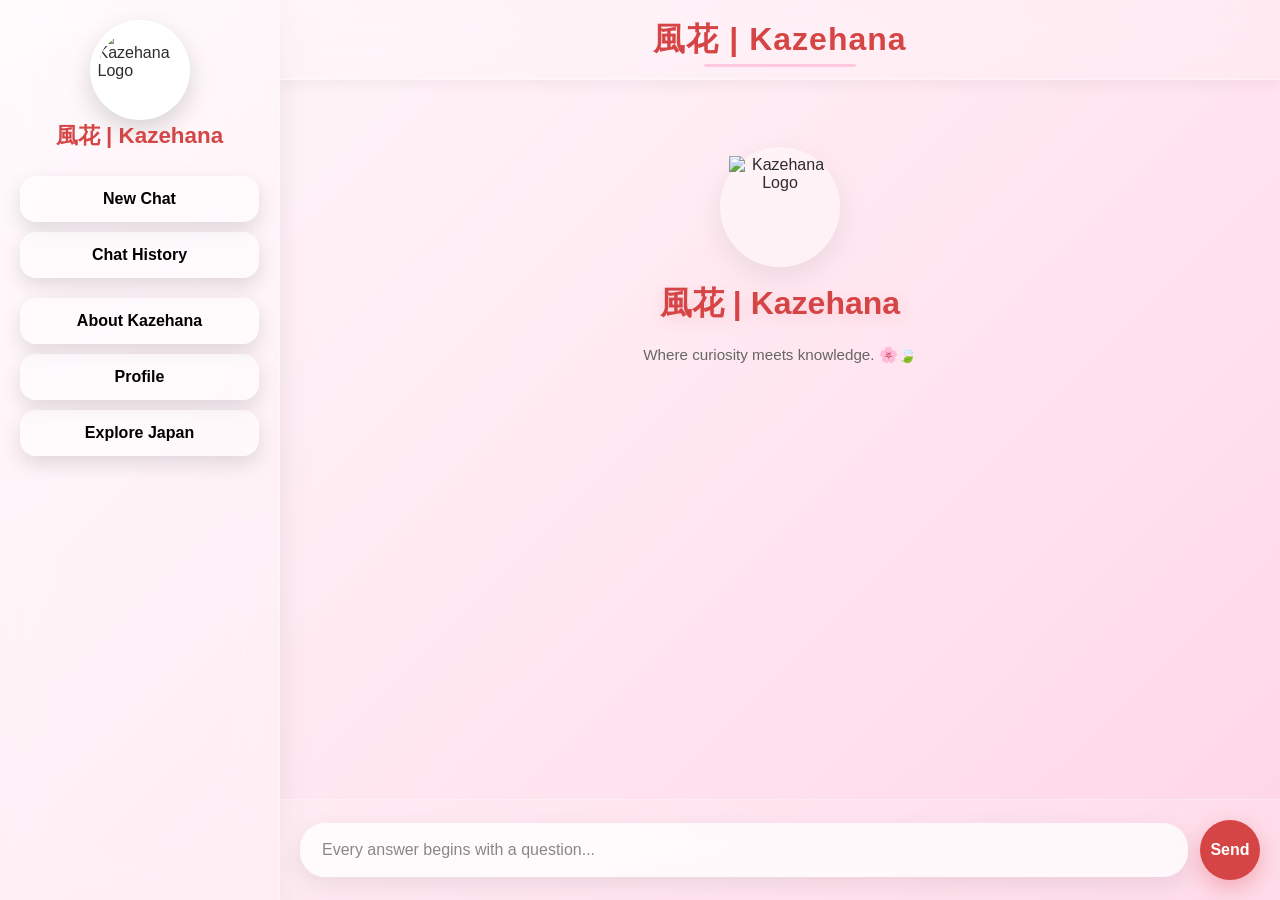
==== index.html @ 99f33a10 "Add files via upload" ====
<!DOCTYPE html>
<html lang="en">

<head>
    <meta charset="UTF-8">
    <meta name="viewport" content="width=device-width, initial-scale=1.0">
    <title>風花 | Kazehana</title>
    <link rel="stylesheet" href="style.css">
    <link rel="icon" type="image/png" href="Kazehana_logo.png">
</head>

<body>

    <div id="sakura-container"></div>

    <div id="app-container">

        <aside id="sidebar">
            <div id="sidebar-logo">
                <img src="Kazehana_logo.png" alt="Kazehana Logo">
            </div>

            <div id="sidebar-title">
                <h2>風花 | Kazehana</h2>


            </div>


            <nav id="sidebar-navigation">

                <button id="new-chat-btn">
                    New Chat
                </button>

                <button id="chat-history-btn">
                    Chat History
                </button>


                <div id="history-container">
                    <div id="history-list"></div>
                </div>



                <button id="about-btn">
                    About Kazehana
                </button>

                <button id="profile-btn">
                    Profile
                </button>



                <button id="explore-btn">
                    Explore Japan
                </button>

            </nav>



        </aside>

        <div id="sidebar-overlay"></div>

        <main id="main-chat-container">

            <header id="chat-header">
                <button id="mobile-menu-btn" aria-label="Open menu">
                    <span></span>
                    <span></span>
                    <span></span>
                </button>

                <div id="header-title">
                    <h1>風花 | Kazehana</h1>
                </div>

            </header>

            <section id="welcome-screen">

                <div id="welcome-logo">
                    <img src="Kazehana_logo.png" alt="Kazehana Logo">
                </div>

                <h1 id="welcome-title">
                    風花 | Kazehana
                </h1>

                <div id="welcome-tagline">
                    <p>Where curiosity meets knowledge. 🌸🍃</p>
                </div>

            </section>

            <section id="chat-messages">

                <div class="message-wrapper user-message">

                    <div class="message-footer">

                    </div>

                </div>

                <div class="message-wrapper bot-message">

                    <div class="message-actions">

                    </div>

                    <div class="message-footer">

                    </div>

                </div>


            </section>

            <section id="typing-indicator">

                <div id="typing-animation">
                    <span></span>
                    <span></span>
                    <span></span>
                </div>

                <p>A new insight is blooming...🌸</p>

            </section>


            <section id="input-section">

                <form id="chat-form">

                    <div id="input-wrapper">

                        <input type="text" id="user-input" placeholder="Every answer begins with a question..."
                            autocomplete="off" autocorrect="off" autocapitalize="sentences" spellcheck="true">

                        <button type="submit" id="send-button">
                            Send
                        </button>

                    </div>

                </form>

            </section>

            <div id="about-panel">

                <div id="about-header">

                    <button id="close-about-btn">
                        ←
                    </button>

                    <div id="about-logo">

                        <img src="Kazehana_logo.png" alt="Kazehana Logo">

                        <h1>風花 | Kazehana</h1>

                    </div>

                    <h2>About Kazehana</h2>

                </div>

                <div id="about-content">

                    <pre>

ううん！こんにちは、みんな。ぼくは風花（かざはな）です。
Uun! Konnichiwa, minna. Boku wa Kazehana desu.

ちょっと緊張していますが、よろしくお願いします。
Chotto kinchou shiteimasu ga, yoroshiku onegaishimasu.

ぼくは、みなさんに本当の日本を知ってもらうためにここにいます。
Boku wa, minasan ni hontou no Nihon o shitte morau tame ni koko ni imasu.

インターネットで広まっている誤解や思い込みではなく、本物の日本文化をいっしょに学びましょう。
Intaanetto de hiromatte iru gokai ya omoikomi de wa naku, honmono no Nihon bunka o issho ni manabimashou.

ここでは、日本の伝統、歴史、習慣、そして日常生活について紹介します。
Koko de wa, Nihon no dentou, rekishi, shuukan, soshite nichijou seikatsu ni tsuite shoukai shimasu.

アニメやゲームだけでは見えない、日本の魅力もたくさんお話ししたいです。
Anime ya geemu dake de wa mienai, Nihon no miryoku mo takusan ohanashi shitai desu.

わからないことがあったら、気軽に聞いてくださいね。
Wakaranai koto ga attara, kigaru ni kiite kudasai ne.

みなさんといっしょに学べることを楽しみにしています！
Minasan to issho ni manaberu koto o tanoshimi ni shiteimasu!

どうぞよろしくお願いします！
Douzo yoroshiku onegaishimasu!

        </pre>

                </div>

            </div>

        </main>

    </div>

    <script src="script.js"></script>





</body>

</html>
---- style.css ----
/* =========================
   RESET
========================= */

* {
    margin: 0;
    padding: 0;
    box-sizing: border-box;
}

img {
    display: block;
    max-width: 100%;
}

button,
input {
    font: inherit;
}

body {
    min-height: 100vh;
}

/* =========================
   KAZEHANA VARIABLES
========================= */

:root {

    --sakura-pink: #ffc8df;
    --sakura-dark: #ff72a1;

    --torii-red: #d64545;

    --cream: #fffaf7;

    --text-dark: #2d2d2d;

    --glass-bg: rgba(255, 255, 255, 0.25);

    --glass-border: rgba(255, 255, 255, 0.35);

    --shadow-soft:
        0 10px 30px rgba(0, 0, 0, 0.08);

    --radius-large: 24px;
    --radius-medium: 16px;
    --radius-small: 12px;
}

/* =========================
   BODY
========================= */

html,
body {
    margin: 0;
    height: 100vh;
    overflow: hidden;

    font-family: "Segoe UI", sans-serif;
    color: var(--text-dark);

    background: linear-gradient(135deg,
            #fff9fc,
            #ffe8f1,
            #ffd6e7);
}

/* =========================
   APP CONTAINER
========================= */

#app-container {
    display: flex;
    min-height: 100vh;
    width: 100%;
}

/* =========================
   SIDEBAR
========================= */

#sidebar {

    width: 280px;

    display: flex;

    flex-direction: column;

    height: 100vh;

    overflow: hidden;

    padding: 20px;

    background: var(--glass-bg);

    backdrop-filter: blur(20px);

    border-right: 1px solid var(--glass-border);

    box-shadow: var(--shadow-soft);

}

#sidebar-title h2 {

    text-align: center;

    color: var(--torii-red);

    font-size: 1.4rem;

    font-weight: 600;

    margin-bottom: 25px;
}

#sidebar-navigation {

    display: flex;

    flex-direction: column;

    gap: 10px;
}

#sidebar-navigation button {

    border: none;

    padding: 14px;

    border-radius: var(--radius-medium);

    background: rgba(255, 255, 255, 0.5);

    cursor: pointer;

    transition: 0.3s;

    box-shadow:
        0 8px 20px rgba(0, 0, 0, 0.12);
}

#sidebar-navigation button:hover {

    background: var(--sakura-pink);

    transform:
        translateX(5px) translateY(-2px);

    box-shadow:
        0 10px 20px rgba(0, 0, 0, 0.33);
}

/* =========================
   MAIN CHAT CONTAINER
========================= */

#main-chat-container {
    flex: 1;
    display: flex;
    flex-direction: column;
    height: 100vh;
    overflow: hidden;
}

/* =========================
   CHAT HEADER
========================= */

#chat-header {

    height: 80px;

    display: flex;

    align-items: center;

    justify-content: center;

    backdrop-filter: blur(20px);

    background: rgba(255, 255, 255, 0.2);

    border-bottom:
        1px solid var(--glass-border);

    box-shadow:
        0 4px 15px rgba(0, 0, 0, 0.05);
}

#header-title h1 {

    color: var(--torii-red);

    font-size: 2rem;

    font-weight: 700;

    letter-spacing: 1px;
}

/* =========================
   WELCOME SCREEN
========================= */

#welcome-screen {

    flex: 1;

    display: flex;

    flex-direction: column;

    justify-content: center;

    align-items: center;

    text-align: center;

    gap: 15px;

    padding: 20px;
}

#welcome-title {
    font-size: 3.2rem;
    font-weight: 700;
    color: var(--torii-red);
}

#welcome-title {

    font-size: 3.2rem;

    font-weight: 700;

    color: var(--torii-red);

    text-shadow:
        0 4px 15px rgba(214, 69, 69, 0.15);
}

#welcome-logo {

    width: 120px;

    height: 120px;

    border-radius: 50%;

    background: rgba(255, 255, 255, 0.4);

    backdrop-filter: blur(20px);

    box-shadow: var(--shadow-soft);

    display: flex;

    align-items: center;

    justify-content: center;
}

/* =========================
   CHAT MESSAGES AREA
========================= */

#chat-messages {
    flex: 1;
    overflow-y: auto;
    overflow-x: hidden;

    padding: 25px;

    display: flex;
    flex-direction: column;
    gap: 20px;

    min-height: 0;
}

#chat-messages::-webkit-scrollbar {

    width: 8px;
}

#chat-messages::-webkit-scrollbar-track {

    background: transparent;
}

#chat-messages::-webkit-scrollbar-thumb {

    background: rgba(0, 0, 0, 0.15);

    border-radius: 20px;
}

.message-wrapper {

    display: flex;

    flex-direction: column;

    width: fit-content;

    gap: 8px;
}

.user-message {

    align-self: flex-end;

    width: fit-content;

}

.user-message .message-content {
    background: var(--torii-red);
    color: white;

    width: fit-content;
    max-width: 100%;
    align-self: flex-end;

    padding: 14px 18px;

    border-radius:
        20px 20px 5px 20px;

    box-shadow:
        0 8px 20px rgba(0, 0, 0, 0.10);

    line-height: 1.6;

    word-break: break-word;
}

.bot-message {

    align-self: flex-start;

    max-width: 75%;
}

.bot-message .message-content {

    background:
        rgba(255, 255, 255, 0.6);

    backdrop-filter: blur(20px);

    padding: 14px 18px;

    border-radius:
        20px 20px 20px 5px;

    box-shadow:
        0 8px 20px rgba(0, 0, 0, 0.08);

    line-height: 1.6;
}

.timestamp {

    font-size: 0.75rem;

    opacity: 0.6;
}

.message-footer {

    display: flex;

    justify-content: flex-end;
}

.bot-message .message-footer {

    justify-content: flex-start;
}

.message-actions {

    display: flex;

    gap: 10px;
}

.copy-btn,
.regenerate-btn {

    border: none;

    background:
        rgba(255, 255, 255, 0.4);

    padding: 8px 12px;

    border-radius: 12px;

    cursor: pointer;

    transition: 0.3s;

    font-size: 0.85rem;
}

.copy-btn:hover,
.regenerate-btn:hover {

    background: var(--sakura-pink);

    transform: translateY(-2px);
}

/* =========================
   TYPING INDICATOR
========================= */

#typing-indicator {

    display: none;

    align-items: center;

    gap: 12px;

    padding: 12px 25px;

    color: #666;

    font-size: 0.9rem;
}

#typing-animation {

    display: flex;

    gap: 6px;
}

#typing-animation span {

    width: 10px;

    height: 10px;

    border-radius: 50%;

    background: var(--sakura-dark);

    animation: typingBounce 1.2s infinite;
}

#typing-animation span:nth-child(2) {

    animation-delay: 0.2s;
}

#typing-animation span:nth-child(3) {

    animation-delay: 0.4s;
}

@keyframes typingBounce {

    0%,
    80%,
    100% {

        transform: translateY(0);
    }

    40% {

        transform: translateY(-8px);
    }
}

/* =========================
   INPUT SECTION
========================= */

#input-section {

    padding: 20px;

    background: rgba(255, 255, 255, 0.15);

    backdrop-filter: blur(20px);

    border-top:
        1px solid rgba(255, 255, 255, 0.25);
}

#input-wrapper {

    display: flex;

    align-items: center;

    gap: 12px;

    max-width: 1000px;

    margin: 0 auto;
}

#user-input {

    flex: 1;

    padding: 18px 22px;

    border: none;

    outline: none;

    border-radius: 25px;

    background: rgba(255, 255, 255, 0.75);

    backdrop-filter: blur(20px);

    color: var(--text-dark);

    font-size: 1rem;

    box-shadow:
        0 8px 25px rgba(0, 0, 0, 0.08);

    transition: 0.3s;
}

#user-input:focus {

    box-shadow:
        0 0 0 3px rgba(250, 159, 197, 0.35),
        0 10px 25px rgba(0, 0, 0, 0.08);
}

#user-input::placeholder {

    color: #888;
}

#send-button {

    width: 60px;

    height: 60px;

    border: none;

    border-radius: 50%;

    background: var(--torii-red);

    color: white;

    font-weight: bold;

    cursor: pointer;

    box-shadow:
        0 8px 25px rgba(214, 69, 69, 0.35);

    transition: all 0.3s ease;
}

#send-button:hover {

    transform:
        translateY(-3px) scale(1.05);

    box-shadow:
        0 15px 35px rgba(214, 69, 69, 0.45);
}

#send-button:active {

    transform:
        translateY(1px);
}

#theme-switcher-section {

    display: flex;

    flex-direction: column;

    gap: 10px;
}

#theme-switcher-section button {

    border: none;

    padding: 10px;

    border-radius: 12px;

    cursor: pointer;

    background: rgba(255, 255, 255, 0.5);

    transition: 0.3s;
}

#theme-switcher-section button:hover {

    background: var(--sakura-pink);

    transform: translateY(-2px);
}

/* =========================
   SIDEBAR LOGO
========================= */

#sidebar-logo {

    display: flex;

    justify-content: center;

    align-items: center;
}

#sidebar-logo img {

    width: 100px;

    height: 100px;

    object-fit: cover;

    border-radius: 50%;

    background: white;

    padding: 8px;

    box-shadow:
        0 10px 25px rgba(0, 0, 0, 0.15);

    transition: all 0.3s ease;
}

#sidebar-logo img:hover {

    transform:
        scale(1.05) rotate(3deg);

    box-shadow:
        0 15px 35px rgba(0, 0, 0, 0.20);
}

#welcome-logo img {

    width: 85%;

    height: 85%;

    object-fit: contain;
}

@keyframes floatLogo {

    0%,
    100% {
        transform: translateY(0);
    }

    50% {
        transform: translateY(-8px);
    }
}

#welcome-logo {

    animation:
        floatLogo 4s ease-in-out infinite;
}

#welcome-tagline {

    max-width: 500px;

    color: #666;

    font-size: 1.05rem;

    line-height: 1.8;
}


/* =========================
   TABLET
========================= */

@media (max-width: 1024px) {

    #sidebar {

        width: 220px;
    }

    #header-title h1 {

        font-size: 1.6rem;
    }

    #welcome-title {

        font-size: 2.5rem;
    }
}

/* =========================
   MOBILE
========================= */

@media (max-width: 768px) {

    #app-container {

        flex-direction: column;
    }

    #sidebar {

        width: 100%;

        height: auto;

        border-right: none;

        border-bottom:
            1px solid var(--glass-border);
    }

    #main-chat-container {

        width: 100%;
    }
}

#welcome-title {

    font-size: 2rem;
}

#welcome-tagline {

    font-size: 0.95rem;
}

@media (max-width: 768px) {

    .user-message,
    .bot-message {

        max-width: 90%;
    }

    #input-wrapper {

        gap: 8px;
    }

    #user-input {

        padding: 14px 18px;
    }

    #send-button {

        width: 50px;
        height: 50px;
    }
}

@media (max-width: 480px) {

    #sidebar {

        padding: 15px;
    }

    #sidebar-title h2 {

        font-size: 1.1rem;
    }

    #welcome-title {

        font-size: 1.6rem;
    }

    #header-title h1 {

        font-size: 1.3rem;
    }
}

#sidebar-navigation button {

    font-weight: 600;
}

#theme-light {

    background: #ffffff;
}

#theme-sakura {

    background: #ffd6e7;
}

#theme-dark {

    background: #2d2d2d;

    color: white;
}

/* =========================
   MESSAGE ANIMATION
========================= */

@keyframes messageAppear {

    from {

        opacity: 0;

        transform:
            translateY(20px);
    }

    to {

        opacity: 1;

        transform:
            translateY(0);
    }
}

@keyframes userMessageAppear {

    from {

        opacity: 0;

        transform:
            translateX(30px);
    }

    to {

        opacity: 1;

        transform:
            translateX(0);
    }
}

.user-message {

    animation:
        userMessageAppear 0.35s ease-out;
}

@keyframes botMessageAppear {

    from {

        opacity: 0;

        transform:
            translateX(-30px);
    }

    to {

        opacity: 1;

        transform:
            translateX(0);
    }
}

@keyframes sidebarAppear {

    from {

        opacity: 0;

        transform:
            translateX(-30px);
    }

    to {

        opacity: 1;

        transform:
            translateX(0);
    }
}

#sidebar {

    animation:
        sidebarAppear 0.6s ease-out;
}

@keyframes welcomeAppear {

    from {

        opacity: 0;
    }

    to {

        opacity: 1;
    }
}

#welcome-screen {

    animation:
        welcomeAppear 0.8s ease-out;
}

#header-title {

    position: relative;
}

#header-title::after {

    content: "";

    position: absolute;

    bottom: -5px;

    left: 50%;

    transform: translateX(-50%);

    width: 60%;

    height: 3px;

    border-radius: 999px;

    background: var(--sakura-pink);
}

.message-content {

    transition:
        transform 0.3s ease,
        box-shadow 0.3s ease;
}

.message-content:hover {

    transform:
        translateY(-2px);

    box-shadow:
        0 12px 28px rgba(0, 0, 0, 0.12);
}

/* =========================
   TEXT SELECTION
========================= */

::selection {

    background: var(--sakura-pink);

    color: white;
}

.bot-message .message-content {

    background: rgba(255, 255, 255, 0.75);

    border: 1px solid rgba(255, 255, 255, 0.35);
}

#sidebar-navigation button:hover {

    box-shadow:
        0 12px 25px rgba(250, 159, 197, 0.35);
}

body,
#sidebar,
#chat-header,
#user-input,
.message-content,
button {

    transition:
        background 0.3s ease,
        color 0.3s ease,
        border-color 0.3s ease,
        box-shadow 0.3s ease;
}

#chat-messages {
    flex: 1;
    width: 100%;
    overflow-y: auto;
    padding: 25px;
}

.message-content {

    word-wrap: break-word;

    overflow-wrap: break-word;

    white-space: pre-line;

}

#sidebar-footer {

    margin-top: auto;

    text-align: center;

    opacity: 0.6;

    font-size: 0.8rem;
}

/* =========================
   SAKURA PETALS
========================= */

#sakura-container {

    position: fixed;

    inset: 0;

    pointer-events: none;

    overflow: hidden;

    z-index: 1;
}

.sakura-petal {

    position: absolute;

    width: 14px;

    height: 14px;

    background: hotpink !important;

    border-radius:
        70% 0 70% 0;

    opacity: 0.8;

    animation:
        sakuraFall linear forwards;
}

@keyframes sakuraFall {

    0% {

        transform:
            translate(0px, -50px) rotate(0deg);

        opacity: 0;
    }

    10% {

        opacity: 0.8;
    }

    25% {

        transform:
            translate(-30px, 25vh) rotate(90deg);
    }

    50% {

        transform:
            translate(40px, 50vh) rotate(180deg);
    }

    75% {

        transform:
            translate(-20px, 75vh) rotate(270deg);
    }

    100% {

        transform:
            translate(80px, 110vh) rotate(360deg);

        opacity: 0;
    }
}

#history-list {

    display: flex;

    flex-direction: column;

    gap: 8px;

    padding: 5px 8px 10px
}

.history-item {
    display: flex;
    align-items: center;
    width: 100%;
    gap: 6px;
}

.history-main {
    flex: 1;
    min-width: 0;

    display: flex;
    align-items: center;
    justify-content: space-between;

    border: none;
    background: transparent;

    color: inherit;
    cursor: pointer;

    padding: 10px 12px;
}

.history-title {
    overflow: hidden;
    text-overflow: ellipsis;
    white-space: nowrap;
}

.delete-chat-btn {
    opacity: 0;

    border: none;
    background: transparent;

    color: #ff6b6b;
    cursor: pointer;

    padding: 8px;
    font-size: 15px;

    transition:
        opacity 0.2s ease,
        transform 0.2s ease;
}

.history-item:hover .delete-chat-btn {
    opacity: 1;
}

.delete-chat-btn:hover {
    transform: scale(1.15);
}

#history-container {

    max-height: 0;

    overflow: hidden;

    transition: max-height 0.35s ease;

}

#history-container.active {

    max-height: 350px;

    overflow-y: auto;

}

#history-container::-webkit-scrollbar {

    width: 6px;

}

#history-container::-webkit-scrollbar-thumb {

    background: rgba(255, 255, 255, .3);

    border-radius: 20px;

}

#history-container::-webkit-scrollbar-track {

    background: transparent;

}

.history-item {
    display: flex;
    align-items: center;
    justify-content: space-between;
}

.history-arrow {
    opacity: 0;
    transform: translateX(-5px);
    transition: all 0.25s ease;
    font-size: 1.1rem;
    font-weight: bold;
}

.history-item:hover .history-arrow {
    opacity: 1;
    transform: translateX(0);
}

#about-panel {

    position: fixed;

    top: 0;
    right: -100%;

    width: 100%;
    height: 100%;

    background:
        linear-gradient(rgba(255, 255, 255, 0.95),
            rgba(255, 245, 248, 0.95));

    color: #2c2c2c;

    z-index: 9999;

    transition: 0.4s ease;

    overflow-y: auto;
}

#about-panel.active {

    right: 0;
}

#about-header {

    display: flex;

    align-items: center;

    gap: 20px;

    padding: 25px;

    background: rgba(255, 255, 255, 0.8);

    backdrop-filter: blur(10px);

    border-bottom: 2px solid #f5c6d6;

    position: sticky;

    top: 0;
}

#close-about-btn {

    background: none;

    border: none;

    color: #c45b7a;

    font-size: 32px;

    font-weight: bold;

    cursor: pointer;

    transition: 0.3s;
}

#close-about-btn:hover {

    transform: translateX(-5px);
}

#about-header h2 {

    color: #a84c67;

    font-size: 1.5rem;
}

#about-content {

    max-width: 900px;

    margin: auto;

    padding: 50px 40px;
}

#about-content pre {

    white-space: pre-wrap;

    font-family: "Segoe UI", sans-serif;

    font-size: 1rem;

    line-height: 2;

    background: rgba(255, 255, 255, 0.75);

    padding: 30px;

    border-radius: 20px;

    border: 1px solid #f4d3df;

    box-shadow:
        0 10px 30px rgba(0, 0, 0, 0.08);
}

#about-logo {

    text-align: center;

    margin-bottom: 40px;
}

#about-logo img {

    width: 140px;

    margin-bottom: 15px;
}

#about-logo h1 {

    color: #a84c67;

    font-size: 2rem;
}







#about-logo h1 {

    color: #a84c67;

    font-size: 2rem;
}

/* ==========================================
   MOBILE SIDEBAR + HAMBURGER MENU
========================================== */

/* Hidden on desktop */
#mobile-menu-btn {
    display: none;
}

/* Hidden overlay */
#sidebar-overlay {
    display: none;
}


/* ==========================================
   TABLET + MOBILE
========================================== */

@media (max-width: 991px) {

    #app-container {
        display: flex;
        flex-direction: row;
    }

    /* Sidebar becomes a slide-out menu */
    #sidebar {
        position: fixed;

        top: 0;
        left: 0;

        width: min(300px, 82vw);
        height: 100dvh;

        z-index: 1000;

        transform: translateX(-105%);

        transition: transform 0.35s ease;

        padding: 20px;

        border-right: 1px solid var(--glass-border);

        border-bottom: none;

        overflow-y: auto;

        animation: none;
    }

    /* Open sidebar */
    #sidebar.active {
        transform: translateX(0);
    }


    /* Dark background behind sidebar */
    #sidebar-overlay {
        position: fixed;

        inset: 0;

        z-index: 999;

        background: rgba(0, 0, 0, 0.35);

        backdrop-filter: blur(2px);

        opacity: 0;

        visibility: hidden;

        transition:
            opacity 0.35s ease,
            visibility 0.35s ease;
    }

    #sidebar-overlay.active {
        display: block;

        opacity: 1;

        visibility: visible;
    }


    /* Chat gets full width */
    #main-chat-container {
        width: 100%;
        height: 100dvh;
    }


    /* Header */
    #chat-header {
        position: relative;

        height: 70px;

        flex-shrink: 0;
    }


    /* Hamburger button */
    #mobile-menu-btn {
        display: flex;

        position: absolute;

        left: 16px;

        top: 50%;

        transform: translateY(-50%);

        width: 44px;
        height: 44px;

        flex-direction: column;

        justify-content: center;

        align-items: center;

        gap: 5px;

        border: none;

        border-radius: 12px;

        background: rgba(255, 255, 255, 0.55);

        cursor: pointer;

        z-index: 10;
    }

    #mobile-menu-btn span {
        width: 22px;
        height: 2px;

        border-radius: 10px;

        background: var(--torii-red);

        transition: 0.3s ease;
    }


    /* Prevent page interaction when menu is open */
    body.menu-open {
        overflow: hidden;
    }


    /* Better tablet sizing */
    #chat-messages {
        padding: 20px;
    }

    .bot-message {
        max-width: 82%;
    }

    .user-message {
        max-width: 82%;
    }
}


/* ==========================================
   MOBILE
========================================== */

@media (max-width: 767px) {

    #sidebar {
        width: min(300px, 86vw);

        padding: 16px;
    }

    #sidebar-logo img {
        width: 80px;
        height: 80px;
    }

    #sidebar-title h2 {
        margin-bottom: 18px;
    }

    #sidebar-navigation button {
        padding: 12px;
    }

    #chat-header {
        height: 64px;
    }

    #header-title h1 {
        font-size: 1.35rem;
    }

    #welcome-screen {
        padding: 20px;
    }

    #welcome-title {
        font-size: 2rem;
    }

    #welcome-logo {
        width: 95px;
        height: 95px;
    }

    #welcome-tagline {
        font-size: 0.9rem;
    }

    #chat-messages {
        padding: 15px;
        gap: 14px;
    }

    .user-message,
    .bot-message {
        max-width: 90%;
    }

    .message-content {
        font-size: 0.95rem;
    }

    #typing-indicator {
        padding: 10px 16px;
        font-size: 0.82rem;
    }

    #input-section {
        padding:
            12px 12px
            max(12px, env(safe-area-inset-bottom));
    }

    #input-wrapper {
        gap: 8px;
    }

    #user-input {
        min-width: 0;

        padding: 14px 16px;

        font-size: 16px;
        /* Prevents iPhone auto-zoom */
    }

    #send-button {
        width: 48px;
        height: 48px;

        flex-shrink: 0;

        font-size: 0.8rem;
    }
}


/* ==========================================
   SMALL MOBILE
========================================== */

@media (max-width: 480px) {

    #mobile-menu-btn {
        left: 10px;

        width: 40px;
        height: 40px;
    }

    #header-title h1 {
        font-size: 1.15rem;
    }

    #welcome-title {
        font-size: 1.7rem;
    }

    #welcome-logo {
        width: 80px;
        height: 80px;
    }

    #welcome-tagline {
        font-size: 0.85rem;
    }

    .message-content {
        padding: 12px 14px;
    }

    #send-button {
        width: 46px;
        height: 46px;

        font-size: 0.72rem;
    }
}
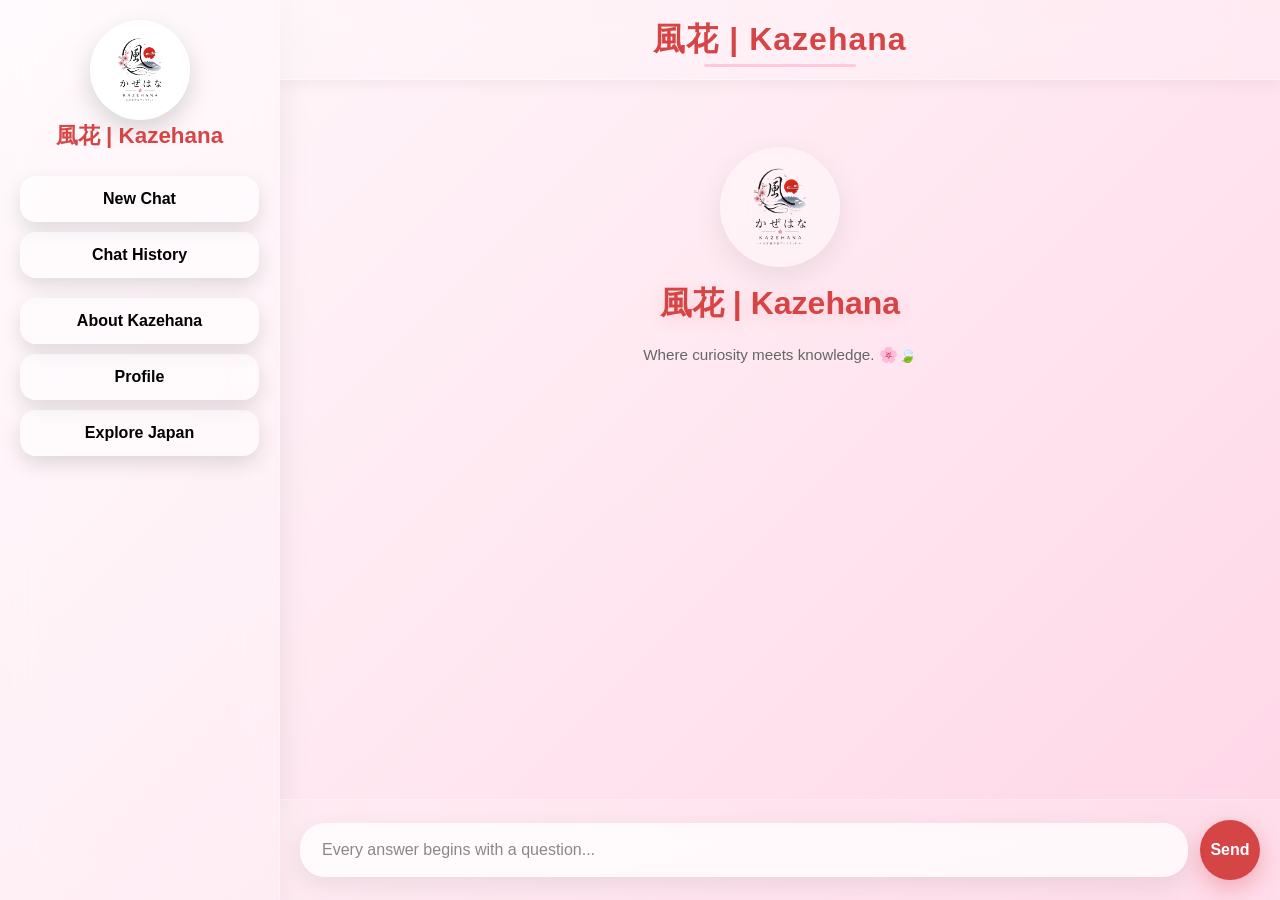
==== commit 956f3cc7: "Update index.html" ====
--- a/index.html
+++ b/index.html
@@ -6,7 +6,7 @@
     <meta name="viewport" content="width=device-width, initial-scale=1.0">
     <title>風花 | Kazehana</title>
     <link rel="stylesheet" href="style.css">
-    <link rel="icon" type="image/png" href="Kazehana_logo.png">
+    <link rel="icon" type="image/png" href="kazehana_logo.png">
 </head>
 
 <body>
@@ -17,7 +17,7 @@
 
         <aside id="sidebar">
             <div id="sidebar-logo">
-                <img src="Kazehana_logo.png" alt="Kazehana Logo">
+                <img src="kazehana_logo.png" alt="Kazehana Logo">
             </div>
 
             <div id="sidebar-title">
@@ -84,7 +84,7 @@
             <section id="welcome-screen">
 
                 <div id="welcome-logo">
-                    <img src="Kazehana_logo.png" alt="Kazehana Logo">
+                    <img src="kazehana_logo.png" alt="kazehana Logo">
                 </div>
 
                 <h1 id="welcome-title">
@@ -164,7 +164,7 @@
 
                     <div id="about-logo">
 
-                        <img src="Kazehana_logo.png" alt="Kazehana Logo">
+                        <img src="kazehana_logo.png" alt="kazehana Logo">
 
                         <h1>風花 | Kazehana</h1>
 
@@ -223,4 +223,4 @@
 
 </body>
 
-</html>+</html>
